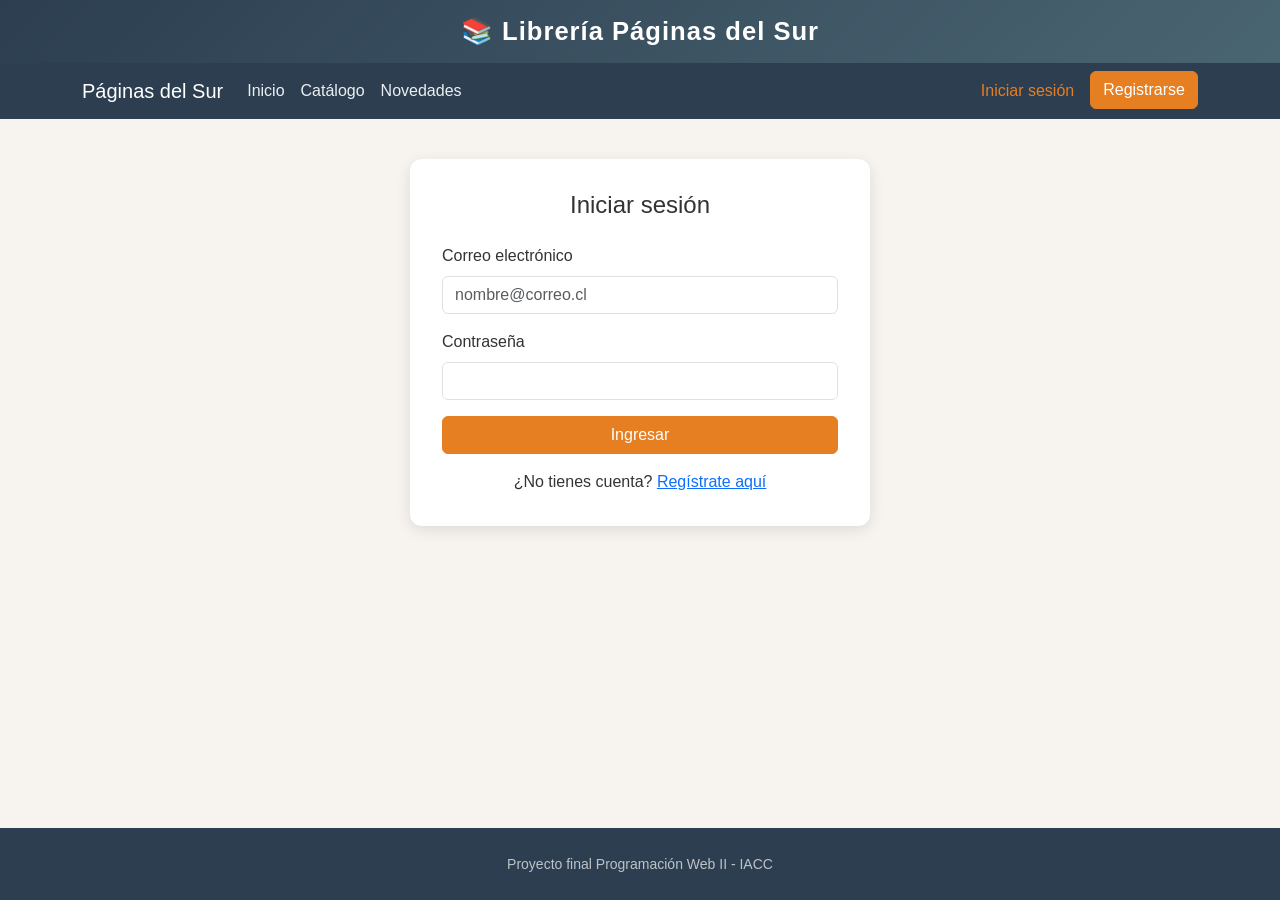
==== login.html @ b85f9e6a "Etapa 1: pagina principal y login con Bootstrap" ====
<!DOCTYPE html>
<html lang="es">
<head>
  <meta charset="UTF-8">
  <meta name="viewport" content="width=device-width, initial-scale=1.0">
  <title>Web SPA - Proyecto Final | Iniciar sesión</title>
  <link href="https://cdn.jsdelivr.net/npm/bootstrap@5.3.3/dist/css/bootstrap.min.css" rel="stylesheet">
  <link href="css/estilos.css" rel="stylesheet">
</head>
<body class="d-flex flex-column min-vh-100">
  <header class="encabezado encabezado-chico">
    <div class="container">
      <h1>📚 Librería Páginas del Sur</h1>
    </div>
  </header>

  <nav class="navbar navbar-expand-lg navbar-dark navbar-libreria sticky-top">
    <div class="container">
      <a class="navbar-brand" href="index.html">Páginas del Sur</a>
      <button class="navbar-toggler" type="button" data-bs-toggle="collapse"
              data-bs-target="#menuPrincipal" aria-controls="menuPrincipal"
              aria-expanded="false" aria-label="Mostrar menú">
        <span class="navbar-toggler-icon"></span>
      </button>
      <div class="collapse navbar-collapse" id="menuPrincipal">
        <ul class="navbar-nav me-auto">
          <li class="nav-item"><a class="nav-link" href="index.html">Inicio</a></li>
          <li class="nav-item"><a class="nav-link" href="catalogo.php">Catálogo</a></li>
          <li class="nav-item"><a class="nav-link" href="catalogo.php#novedades">Novedades</a></li>
        </ul>
        <ul class="navbar-nav" id="menuUsuario">
          <li class="nav-item"><a class="nav-link active" href="login.html">Iniciar sesión</a></li>
          <li class="nav-item"><a class="btn btn-acento ms-lg-2" href="registro_usuario.php">Registrarse</a></li>
        </ul>
      </div>
    </div>
  </nav>

  <main class="flex-grow-1">
    <div class="caja-formulario">
      <h2 class="h4 text-center mb-4">Iniciar sesión</h2>

      <!-- aqui se muestran avisos (error, registro ok, etc.) -->
      <div id="avisoLogin"></div>

      <form id="formLogin" action="login.php" method="post">
        <div class="mb-3">
          <label for="email" class="form-label">Correo electrónico</label>
          <input type="email" class="form-control" id="email" name="email"
                 placeholder="nombre@correo.cl" required>
        </div>
        <div class="mb-3">
          <label for="password" class="form-label">Contraseña</label>
          <input type="password" class="form-control" id="password" name="password" required>
        </div>
        <button type="submit" class="btn btn-acento w-100">Ingresar</button>
      </form>

      <p class="text-center mt-3 mb-0">
        ¿No tienes cuenta? <a href="registro_usuario.php">Regístrate aquí</a>
      </p>
    </div>
  </main>

  <footer class="pie">
    <div class="container text-center">
      <small>Proyecto final Programación Web II - IACC</small>
    </div>
  </footer>

  <script src="https://cdn.jsdelivr.net/npm/bootstrap@5.3.3/dist/js/bootstrap.bundle.min.js"></script>
</body>
</html>
---- css/estilos.css ----
/* estilos generales de la libreria */
:root {
  --color-principal: #2c3e50;
  --color-acento: #e67e22;
  --color-fondo: #f7f4ef;
}

body {
  background-color: var(--color-fondo);
  font-family: "Segoe UI", Arial, sans-serif;
  color: #333;
}

/* encabezado */
.encabezado {
  background: linear-gradient(135deg, #2c3e50, #4a6572);
  color: #fff;
  padding: 2.2rem 0;
  text-align: center;
}
.encabezado h1 { font-weight: 700; letter-spacing: 1px; }
.encabezado p { margin: 0; opacity: .85; }

/* encabezado reducido para las paginas internas */
.encabezado-chico { padding: 1rem 0; }
.encabezado-chico h1 { font-size: 1.6rem; margin: 0; }

/* barra de navegacion */
.navbar-libreria { background-color: var(--color-principal); }
.navbar-libreria .nav-link { color: #ecf0f1; }
.navbar-libreria .nav-link:hover,
.navbar-libreria .nav-link.active { color: var(--color-acento); }

/* portada */
.portada { padding: 4rem 0; }
.portada h2 { color: var(--color-principal); font-weight: 700; }

/* botones */
.btn-acento {
  background-color: var(--color-acento);
  border-color: var(--color-acento);
  color: #fff;
}
.btn-acento:hover {
  background-color: #cf6d17;
  border-color: #cf6d17;
  color: #fff;
}

/* tarjetas */
.tarjeta-libro {
  border: none;
  border-radius: 12px;
  transition: transform .2s, box-shadow .2s;
}
.tarjeta-libro:hover {
  transform: translateY(-5px);
  box-shadow: 0 8px 20px rgba(0, 0, 0, .15);
}
.icono-seccion { font-size: 2.5rem; }

/* caja del formulario de login */
.caja-formulario {
  max-width: 460px;
  margin: 2.5rem auto;
  background: #fff;
  padding: 2rem;
  border-radius: 12px;
  box-shadow: 0 4px 15px rgba(0, 0, 0, .1);
}

/* pie de pagina */
.pie {
  background-color: var(--color-principal);
  color: #bdc3c7;
  padding: 1.5rem 0;
}

/* pantallas chicas */
@media (max-width: 576px) {
  .encabezado h1 { font-size: 1.6rem; }
  .portada { padding: 2rem 0; }
  .caja-formulario { margin: 1rem; padding: 1.25rem; }
}
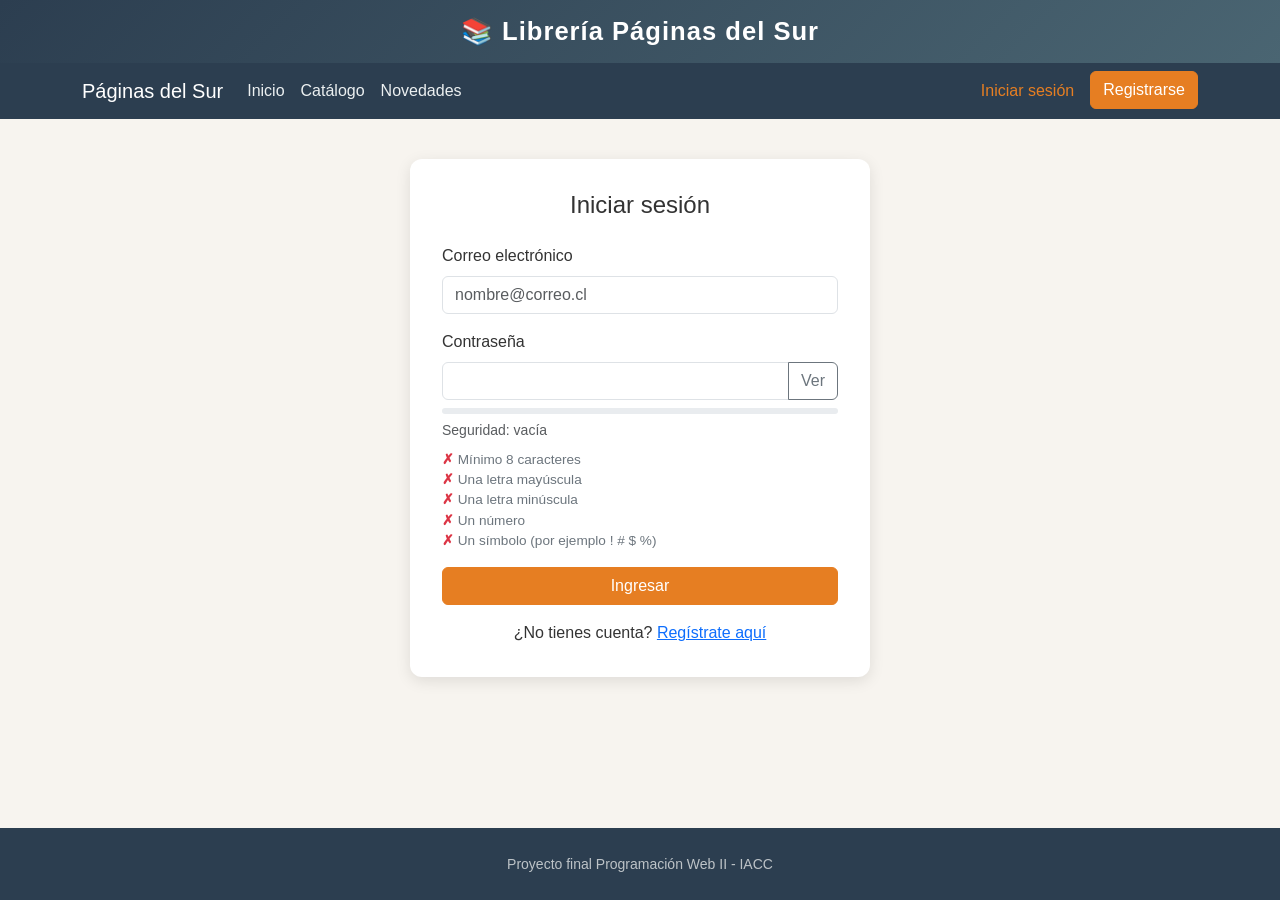
==== commit 78ec9bcd: "Etapa 2: validaciones JavaScript del login" ====
--- a/login.html
+++ b/login.html
@@ -43,16 +43,34 @@
       <!-- aqui se muestran avisos (error, registro ok, etc.) -->
       <div id="avisoLogin"></div>
 
-      <form id="formLogin" action="login.php" method="post">
+      <form id="formLogin" action="login.php" method="post" novalidate>
         <div class="mb-3">
           <label for="email" class="form-label">Correo electrónico</label>
           <input type="email" class="form-control" id="email" name="email"
                  placeholder="nombre@correo.cl" required>
+          <div class="invalid-feedback">Escribe un correo válido, por ejemplo nombre@correo.cl</div>
         </div>
-        <div class="mb-3">
+        <div class="mb-2">
           <label for="password" class="form-label">Contraseña</label>
-          <input type="password" class="form-control" id="password" name="password" required>
+          <div class="input-group has-validation">
+            <input type="password" class="form-control" id="password" name="password" required>
+            <button class="btn btn-outline-secondary" type="button" id="verClave">Ver</button>
+            <div class="invalid-feedback">La contraseña no cumple los requisitos de seguridad.</div>
+          </div>
         </div>
+
+        <!-- barra de seguridad y lista de requisitos -->
+        <div class="progress barra-fina mb-1">
+          <div id="barraClave" class="progress-bar" role="progressbar" style="width: 0%"></div>
+        </div>
+        <small id="textoNivel" class="text-muted">Seguridad: vacía</small>
+        <ul class="lista-requisitos mt-2 mb-3">
+          <li data-req="largo">Mínimo 8 caracteres</li>
+          <li data-req="mayuscula">Una letra mayúscula</li>
+          <li data-req="minuscula">Una letra minúscula</li>
+          <li data-req="numero">Un número</li>
+          <li data-req="simbolo">Un símbolo (por ejemplo ! # $ %)</li>
+        </ul>
         <button type="submit" class="btn btn-acento w-100">Ingresar</button>
       </form>
 
@@ -69,5 +87,7 @@
   </footer>
 
   <script src="https://cdn.jsdelivr.net/npm/bootstrap@5.3.3/dist/js/bootstrap.bundle.min.js"></script>
+  <script src="js/validaciones.js"></script>
+  <script src="js/login.js"></script>
 </body>
 </html>
--- a/css/estilos.css
+++ b/css/estilos.css
@@ -82,3 +82,15 @@
   .portada { padding: 2rem 0; }
   .caja-formulario { margin: 1rem; padding: 1.25rem; }
 }
+
+/* validacion del login (etapa 2) */
+.barra-fina { height: 6px; }
+.lista-requisitos {
+  list-style: none;
+  padding-left: 0;
+  font-size: .85rem;
+  color: #6c757d;
+}
+.lista-requisitos li::before { content: "✗ "; color: #dc3545; font-weight: bold; }
+.lista-requisitos li.cumple { color: #198754; }
+.lista-requisitos li.cumple::before { content: "✓ "; color: #198754; }
